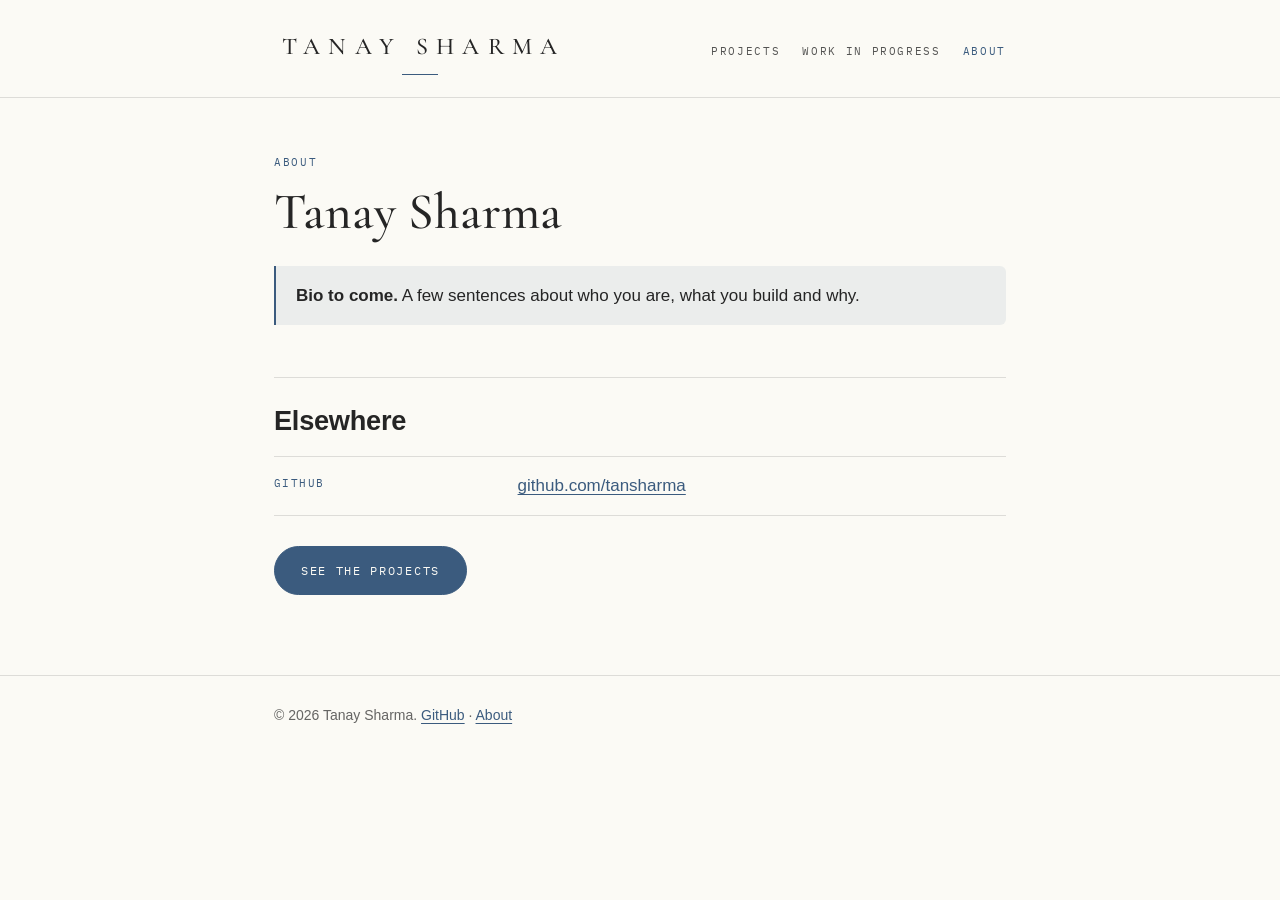
==== about.html @ 6ab2fbcd "Add portfolio site Static portfolio for tansharma.com in the same template as the product sites: ind" ====
<!DOCTYPE html>
<html lang="en">
<head>
<meta charset="utf-8">
<meta name="viewport" content="width=device-width, initial-scale=1">
<title>About · Tanay Sharma</title>
<meta name="description" content="About Tanay Sharma, who builds native apps for iPhone, iPad and Mac, and open-source tools.">
<meta name="color-scheme" content="light dark">
<link rel="icon" href="./assets/favicon-64.png" sizes="64x64">
<link rel="apple-touch-icon" href="./assets/apple-touch-icon.png">
<link rel="stylesheet" href="./site.css">
</head>
<body>
<a class="skip-link" href="#main">Skip to content</a>

<header class="site-header">
  <div class="shell site-header__inner">
    <a class="wordmark" href="./index.html" aria-label="Tanay Sharma home">
      <span class="wordmark__text">TANAY SHARMA</span>
      <span class="wordmark__rule"></span>
    </a>
    <nav class="site-nav" aria-label="Primary">
      <a href="./index.html">Projects</a>
      <a href="./index.html#wip">Work in progress</a>
      <a href="./about.html" aria-current="page">About</a>
    </nav>
  </div>
</header>

<main id="main">
  <div class="shell">

    <section class="hero">
      <p class="meta meta--accent">ABOUT</p>
      <h1>Tanay Sharma</h1>
    </section>

    <!-- TODO(you): replace this callout with your bio. -->
    <div class="callout">
      <p><strong>Bio to come.</strong> A few sentences about who you are, what you build and why.</p>
    </div>

    <h2>Elsewhere</h2>

    <dl class="rows">
      <div class="row"><dt>GitHub</dt><dd><a href="https://github.com/tansharma">github.com/tansharma</a></dd></div>
    </dl>

    <div class="actions">
      <a class="button-accent" href="./index.html">See the projects</a>
    </div>

  </div>
</main>

<footer class="site-footer">
  <div class="shell">
    <p>© 2026 Tanay Sharma. <a href="https://github.com/tansharma">GitHub</a> · <a href="./about.html">About</a></p>
  </div>
</footer>

</body>
</html>
---- site.css ----
/* tansharma.com — the portfolio, in the same family as the product sites.
 *
 * Structure, type and spacing follow latent.css (Latent-Suite/latent-site),
 * as do hindsight.css, recipelab.css and larder.css, so moving from this page
 * to any product site reads as one family. Only the palette is this site's
 * own: Hindsight's paper #fbfaf5 and ink #252525, with one cool slate accent
 * so the product icons (green, red, amber) carry the colour, not the frame.
 *
 * The rules the product sites follow apply here as well:
 * - One accent-filled action per page; everything else is outline or text.
 * - Cormorant Garamond for the wordmark, a page's own <h1> and the lede only.
 *   h2/h3 use the system body face at weight.
 * - Text meets WCAG AA (4.5:1). Slate #3b5b7e is 6.7:1 on paper; #9fb8d6 is
 *   8.5:1 on the dark surface.
 *
 * Every path here is relative. Pages under projects/ link this file as
 * ../site.css, and the font URLs below resolve against this file, not the page. */

/* ---- Fonts: self-hosted, Latin subset (the same files every product site
   ships). No external requests anywhere on this site. ---- */
@font-face {
  font-family: "Cormorant Garamond";
  src: url("./fonts/cormorant-medium.woff2") format("woff2");
  font-weight: 500;
  font-style: normal;
  font-display: swap;
}
@font-face {
  font-family: "Cormorant Garamond";
  src: url("./fonts/cormorant-semibold.woff2") format("woff2");
  font-weight: 600;
  font-style: normal;
  font-display: swap;
}
@font-face {
  font-family: "IBM Plex Mono";
  src: url("./fonts/plexmono-regular.woff2") format("woff2");
  font-weight: 400;
  font-style: normal;
  font-display: swap;
}

/* ---- Palette ----
   Light first on bare :root so a viewer with no preference still gets a
   complete palette, then dark overrides only what changes. */
:root {
  --surface: #fbfaf5;
  --surface-raised: #ffffff;
  --text: #252525;
  --text-secondary: rgba(37, 37, 37, 0.78);
  --text-quiet: rgba(37, 37, 37, 0.7);
  --accent: #3b5b7e;
  --on-accent: #fbfaf5;
  --accent-wash: rgba(59, 91, 126, 0.08);
  --hairline: rgba(37, 37, 37, 0.14);
  --hairline-strong: rgba(37, 37, 37, 0.32);

  --radius-card: 8px;
  --radius-small: 6px;
  --radius-pill: 999px;
  --measure: 68ch;

  --display: "Cormorant Garamond", Georgia, "Times New Roman", serif;
  --body: -apple-system, BlinkMacSystemFont, "Segoe UI", Roboto, "Helvetica Neue", Arial, sans-serif;
  --mono: "IBM Plex Mono", ui-monospace, SFMono-Regular, Menlo, Consolas, monospace;
}

@media (prefers-color-scheme: dark) {
  :root {
    --surface: #1a1a19;
    --surface-raised: #232322;
    --text: #fbfaf5;
    --text-secondary: rgba(251, 250, 245, 0.72);
    --text-quiet: rgba(251, 250, 245, 0.6);
    --accent: #9fb8d6;
    --on-accent: #1a1a19;
    --accent-wash: rgba(159, 184, 214, 0.1);
    --hairline: rgba(251, 250, 245, 0.12);
    --hairline-strong: rgba(251, 250, 245, 0.3);
  }
}

/* ---- Reset-ish ---- */
*,
*::before,
*::after {
  box-sizing: border-box;
}

html {
  -webkit-text-size-adjust: 100%;
}

body {
  margin: 0;
  background: var(--surface);
  color: var(--text);
  font-family: var(--body);
  font-size: 17px;
  line-height: 1.6;
  -webkit-font-smoothing: antialiased;
}

/* No italics — the product sites render em upright, and so does this one. */
em,
i,
cite,
address {
  font-style: normal;
}

img {
  max-width: 100%;
  height: auto;
}

a {
  color: var(--accent);
  text-decoration-thickness: 1px;
  text-underline-offset: 3px;
}

a:hover {
  text-decoration-thickness: 2px;
}

:focus-visible {
  outline: 2px solid var(--accent);
  outline-offset: 3px;
  border-radius: 2px;
}

.skip-link {
  position: absolute;
  left: -9999px;
  top: 0;
  background: var(--surface-raised);
  color: var(--text);
  padding: 12px 18px;
  border: 1px solid var(--hairline-strong);
  border-radius: var(--radius-small);
  z-index: 10;
}

.skip-link:focus {
  left: 16px;
  top: 16px;
}

/* ---- Layout ---- */
.shell {
  width: 100%;
  max-width: 780px;
  margin: 0 auto;
  padding: 0 24px;
}

main {
  padding: 8px 0 72px;
}

/* ---- Wordmark ----
   Built in CSS, not as an image — an external image can't reach this page's
   @font-face and would neither adapt to the current appearance nor use the
   real display face. This is the one legitimate "once per screen" use of
   Cormorant Garamond on every page, alongside the page's own <h1>. */
.wordmark {
  display: inline-block;
  text-align: center;
  text-decoration: none;
  color: inherit;
}

.wordmark__text {
  display: block;
  font-family: var(--display);
  font-weight: 500;
  font-size: 24px;
  letter-spacing: 0.34em;
  text-indent: 0.34em;
  color: var(--text);
}

.wordmark__rule {
  display: block;
  width: 36px;
  height: 1px;
  margin: 8px auto 0;
  background: var(--accent);
  border: 0;
}

/* ---- Site header / footer ---- */
.site-header {
  border-bottom: 1px solid var(--hairline);
  padding: 28px 0 22px;
}

.site-header__inner {
  display: flex;
  flex-wrap: wrap;
  gap: 18px 28px;
  align-items: center;
  justify-content: space-between;
}

.site-nav {
  display: flex;
  flex-wrap: wrap;
  gap: 22px;
}

.site-nav a {
  font-family: var(--mono);
  font-size: 11px;
  letter-spacing: 0.15em;
  text-transform: uppercase;
  color: var(--text-secondary);
  text-decoration: none;
}

.site-nav a:hover,
.site-nav a[aria-current="page"] {
  color: var(--accent);
}

.site-footer {
  border-top: 1px solid var(--hairline);
  padding: 28px 0 44px;
  color: var(--text-quiet);
  font-size: 14px;
}

.site-footer p {
  margin: 0 0 6px;
}

/* ---- Meta label — the mono small-caps signature shared with every
   product site (uppercase, tracking, IBM Plex Mono). ---- */
.meta {
  font-family: var(--mono);
  font-size: 11px;
  letter-spacing: 0.15em;
  text-transform: uppercase;
  color: var(--text-quiet);
  margin: 0 0 10px;
}

.meta--accent {
  color: var(--accent);
}

/* ---- Typography ----
   h1 is the page's one Cormorant Garamond heading, matching "once per
   screen." h2/h3 deliberately use the system body face, not the display
   face — a section break signalled by a preceding .meta label and a
   hairline, without a second typeface or a second accent. */
h1 {
  font-family: var(--display);
  font-weight: 500;
  color: var(--text);
  letter-spacing: 0;
  text-wrap: balance;
  font-size: clamp(2.3rem, 6vw, 3.2rem);
  line-height: 1.1;
  margin: 12px 0 18px;
}

h2 {
  font-family: var(--body);
  font-weight: 700;
  color: var(--text);
  letter-spacing: -0.01em;
  text-wrap: balance;
  font-size: clamp(1.4rem, 3.2vw, 1.7rem);
  line-height: 1.25;
  margin: 52px 0 14px;
  padding-top: 26px;
  border-top: 1px solid var(--hairline);
}

h3 {
  font-family: var(--body);
  font-weight: 600;
  color: var(--text);
  font-size: 1.15rem;
  line-height: 1.3;
  margin: 28px 0 8px;
}

p,
li {
  max-width: var(--measure);
}

p {
  margin: 0 0 18px;
}

ul,
ol {
  padding-left: 22px;
  margin: 0 0 18px;
}

li {
  margin-bottom: 9px;
}

strong {
  font-weight: 600;
}

code {
  font-family: var(--mono);
  font-size: 0.88em;
  color: var(--accent);
  word-break: break-word;
}

.lede {
  font-family: var(--display);
  font-size: clamp(1.2rem, 2.6vw, 1.4rem);
  line-height: 1.45;
  color: var(--text-secondary);
  margin-bottom: 32px;
}

/* ---- Cards ---- */
.card {
  background: var(--surface-raised);
  border: 1px solid var(--hairline);
  border-radius: var(--radius-card);
  padding: 22px 24px;
  margin: 0 0 16px;
}

.card > :last-child {
  margin-bottom: 0;
}

.card h3 {
  margin-top: 0;
}

/* ---- The single accent action ----
   One filled button per page, at most — everything else is outline or
   text. A second filled button would read as two competing calls to action. */
.button-accent {
  display: inline-block;
  background: var(--accent);
  color: var(--on-accent);
  font-family: var(--mono);
  font-size: 12px;
  letter-spacing: 0.14em;
  text-transform: uppercase;
  text-decoration: none;
  padding: 14px 26px;
  border-radius: var(--radius-pill);
  border: 1px solid var(--accent);
}

.button-accent:hover {
  filter: brightness(1.08);
  text-decoration: none;
}

.button-outline {
  display: inline-block;
  background: transparent;
  color: var(--text);
  font-family: var(--mono);
  font-size: 12px;
  letter-spacing: 0.14em;
  text-transform: uppercase;
  text-decoration: none;
  padding: 13px 25px;
  border-radius: var(--radius-pill);
  border: 1px solid var(--hairline-strong);
}

.button-outline:hover {
  border-color: var(--accent);
  color: var(--accent);
  text-decoration: none;
}

.actions {
  display: flex;
  flex-wrap: wrap;
  gap: 12px;
  margin: 30px 0 8px;
}

/* ---- Landing hero ---- */
.hero {
  padding: 48px 0 8px;
}

.hero__icon {
  width: 88px;
  height: 88px;
  border-radius: 19px;
  border: 1px solid var(--hairline);
  margin-bottom: 6px;
}

.feature-grid {
  display: grid;
  grid-template-columns: repeat(auto-fit, minmax(230px, 1fr));
  gap: 16px;
  margin: 12px 0 8px;
}

.feature-grid .card {
  margin: 0;
}

.feature-grid p {
  color: var(--text-secondary);
  font-size: 15.5px;
  margin: 0;
}

/* ---- FAQ ---- */
details {
  border-bottom: 1px solid var(--hairline);
  padding: 4px 0;
}

details summary {
  cursor: pointer;
  list-style: none;
  padding: 18px 34px 18px 0;
  position: relative;
  font-family: var(--body);
  font-weight: 600;
  font-size: 1.05rem;
  line-height: 1.35;
  color: var(--text);
}

details summary::-webkit-details-marker {
  display: none;
}

details summary::after {
  content: "+";
  position: absolute;
  right: 4px;
  top: 50%;
  transform: translateY(-50%);
  font-family: var(--mono);
  font-size: 17px;
  color: var(--accent);
}

details[open] summary::after {
  content: "\2212";
}

details .answer {
  padding: 0 0 14px;
  color: var(--text-secondary);
}

details .answer > :last-child {
  margin-bottom: 0;
}

/* ---- Code blocks ---- */
pre {
  background: var(--surface-raised);
  border: 1px solid var(--hairline);
  border-radius: var(--radius-small);
  padding: 16px 18px;
  overflow-x: auto;
  margin: 0 0 18px;
}

pre code {
  display: block;
  color: var(--text);
  background: none;
  font-size: 0.82rem;
  line-height: 1.55;
  white-space: pre;
}

/* ---- Definition-style rows (project facts: licence, language, status) ---- */
.rows {
  border-top: 1px solid var(--hairline);
  margin: 18px 0 26px;
}

.row {
  display: grid;
  grid-template-columns: minmax(140px, 30%) 1fr;
  gap: 8px 24px;
  padding: 15px 0;
  border-bottom: 1px solid var(--hairline);
}

.row dt {
  font-family: var(--mono);
  font-size: 11px;
  letter-spacing: 0.13em;
  text-transform: uppercase;
  color: var(--accent);
  padding-top: 3px;
}

.row dd {
  margin: 0;
  max-width: var(--measure);
  color: var(--text-secondary);
}

@media (max-width: 560px) {
  .row {
    grid-template-columns: 1fr;
    gap: 4px;
  }
}

/* ---- Callout ---- */
.callout {
  border-left: 2px solid var(--accent);
  background: var(--accent-wash);
  border-radius: 0 var(--radius-small) var(--radius-small) 0;
  padding: 16px 20px;
  margin: 0 0 22px;
}

.callout > :last-child {
  margin-bottom: 0;
}


/* ---- Project cards ----
   One card per project, the portfolio's only new component. The whole card
   is the hit target: the title link's ::after stretches over the card, so
   there is still exactly one link per card for screen readers. */
.section-intro {
  color: var(--text-secondary);
}

.project-grid {
  list-style: none;
  padding: 0;
  display: grid;
  grid-template-columns: repeat(auto-fit, minmax(300px, 1fr));
  gap: 16px;
  margin: 12px 0 8px;
}

.project-card {
  position: relative;
  display: flex;
  gap: 18px;
  align-items: flex-start;
  max-width: none;
  margin: 0;
  background: var(--surface-raised);
  border: 1px solid var(--hairline);
  border-radius: var(--radius-card);
  padding: 20px 22px;
}

.project-card:hover,
.project-card:focus-within {
  border-color: var(--hairline-strong);
}

.project-card__icon {
  flex: none;
  width: 48px;
  height: 48px;
  border-radius: 11px;
  border: 1px solid var(--hairline);
}

/* A project with no app icon gets a typeset monogram tile instead, drawn
   here rather than as an image so it follows the current appearance. */
.project-card__icon--mono {
  display: flex;
  align-items: center;
  justify-content: center;
  background: var(--accent-wash);
  color: var(--accent);
  font-family: var(--display);
  font-weight: 600;
  font-size: 22px;
  line-height: 1;
}

/* The same monogram at hero size, for a project page with no app icon. */
.hero__icon.project-card__icon--mono {
  width: 88px;
  height: 88px;
  border-radius: 19px;
  font-size: 38px;
}

.project-card__body {
  min-width: 0;
}

.project-card p.meta {
  font-size: 11px;
  color: var(--text-quiet);
  margin-bottom: 6px;
}

.project-card h3 {
  margin: 0 0 6px;
}

.project-card h3 a {
  color: var(--text);
  text-decoration: none;
}

.project-card h3 a::after {
  content: "";
  position: absolute;
  inset: 0;
  border-radius: var(--radius-card);
}

.project-card:hover h3 a {
  color: var(--accent);
}

.project-card p {
  color: var(--text-secondary);
  font-size: 15.5px;
  margin: 0 0 12px;
}

.project-card > .project-card__body > :last-child {
  margin-bottom: 0;
}

/* Work in progress: named, not linked. A dashed edge says "not yet" without
   a second colour. */
.project-card--wip {
  background: transparent;
  border-style: dashed;
}

.project-card--wip:hover {
  border-color: var(--hairline);
}

/* ---- Status pill ---- */
.status {
  display: inline-block;
  font-family: var(--mono);
  font-size: 10.5px;
  letter-spacing: 0.14em;
  text-transform: uppercase;
  color: var(--text-quiet);
  border: 1px solid var(--hairline-strong);
  border-radius: var(--radius-pill);
  padding: 3px 10px;
}

.project-card p.status {
  font-size: 10.5px;
  color: var(--text-quiet);
}

.project-card p.status--shipped {
  color: var(--accent);
  border-color: var(--accent);
}

/* ---- Print ---- */
@media print {
  :root {
    --surface: #fff;
    --surface-raised: #fff;
    --text: #000;
    --text-secondary: #333;
    --text-quiet: #555;
    --accent: #2b4561;
    --hairline: #ccc;
  }

  body {
    font-size: 11.5pt;
  }

  .site-nav,
  .skip-link,
  .actions {
    display: none;
  }

  a {
    color: #000;
    text-decoration: none;
  }

  main a[href^="http"]::after {
    content: " (" attr(href) ")";
    font-family: var(--mono);
    font-size: 9pt;
    color: #555;
  }

  .project-card h3 a::after {
    position: static;
  }

  .project-card {
    break-inside: avoid;
  }

  h2 {
    break-after: avoid;
  }
}
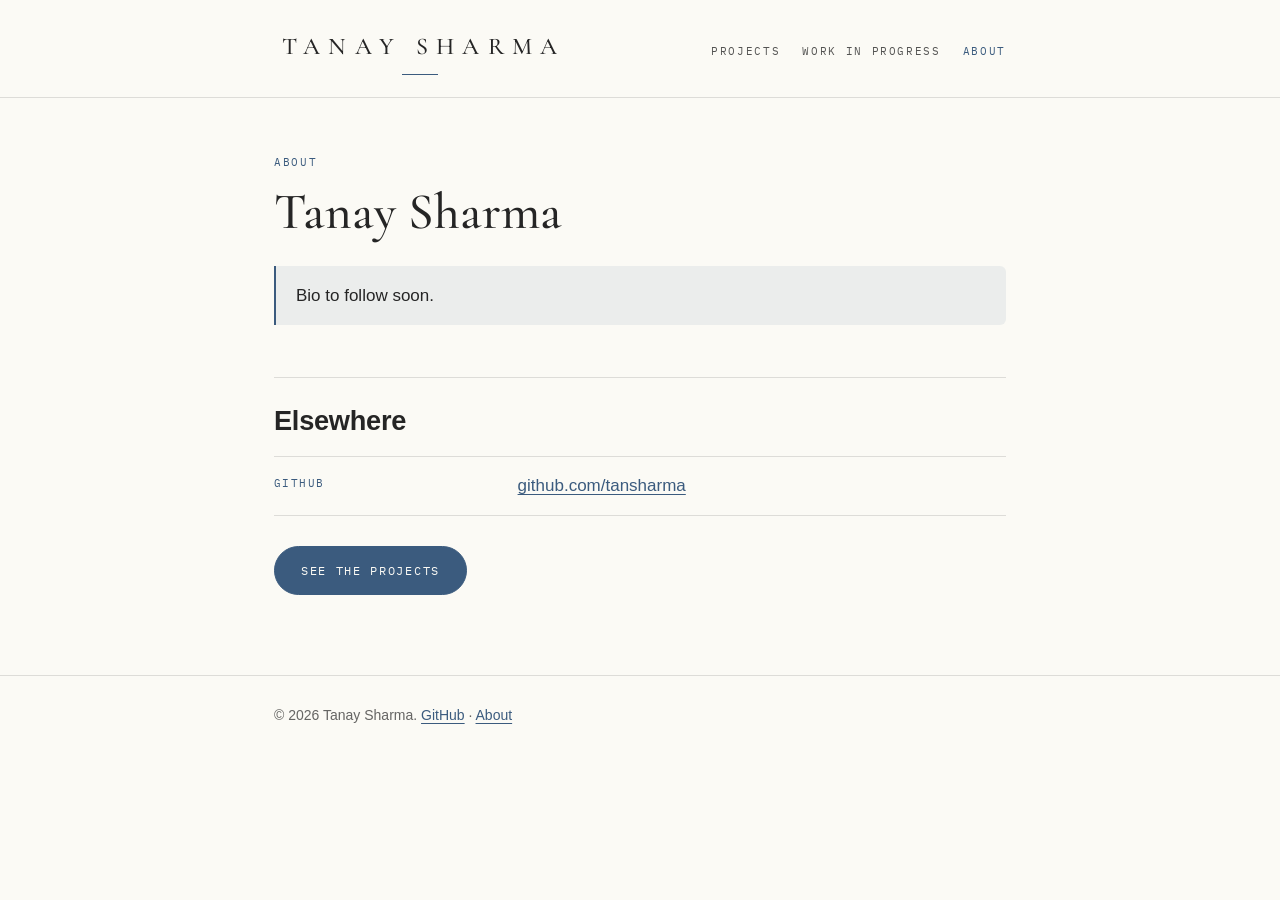
==== commit a026d721: "Show project tiles three to a row; shorten About placeholder Cards stack the icon above the text so " ====
--- a/about.html
+++ b/about.html
@@ -37,7 +37,7 @@
 
     <!-- TODO(you): replace this callout with your bio. -->
     <div class="callout">
-      <p><strong>Bio to come.</strong> A few sentences about who you are, what you build and why.</p>
+      <p>Bio to follow soon.</p>
     </div>
 
     <h2>Elsewhere</h2>
--- a/site.css
+++ b/site.css
@@ -538,7 +538,9 @@
 
 
 /* ---- Project cards ----
-   One card per project, the portfolio's only new component. The whole card
+   One card per project, the portfolio's only new component. Three to a row
+   inside the 780px shell, so the icon sits above the text rather than beside
+   it; auto-fill drops to two columns, then one, as the viewport narrows. The whole card
    is the hit target: the title link's ::after stretches over the card, so
    there is still exactly one link per card for screen readers. */
 .section-intro {
@@ -549,7 +551,7 @@
   list-style: none;
   padding: 0;
   display: grid;
-  grid-template-columns: repeat(auto-fit, minmax(300px, 1fr));
+  grid-template-columns: repeat(auto-fill, minmax(200px, 1fr));
   gap: 16px;
   margin: 12px 0 8px;
 }
@@ -557,7 +559,8 @@
 .project-card {
   position: relative;
   display: flex;
-  gap: 18px;
+  flex-direction: column;
+  gap: 14px;
   align-items: flex-start;
   max-width: none;
   margin: 0;
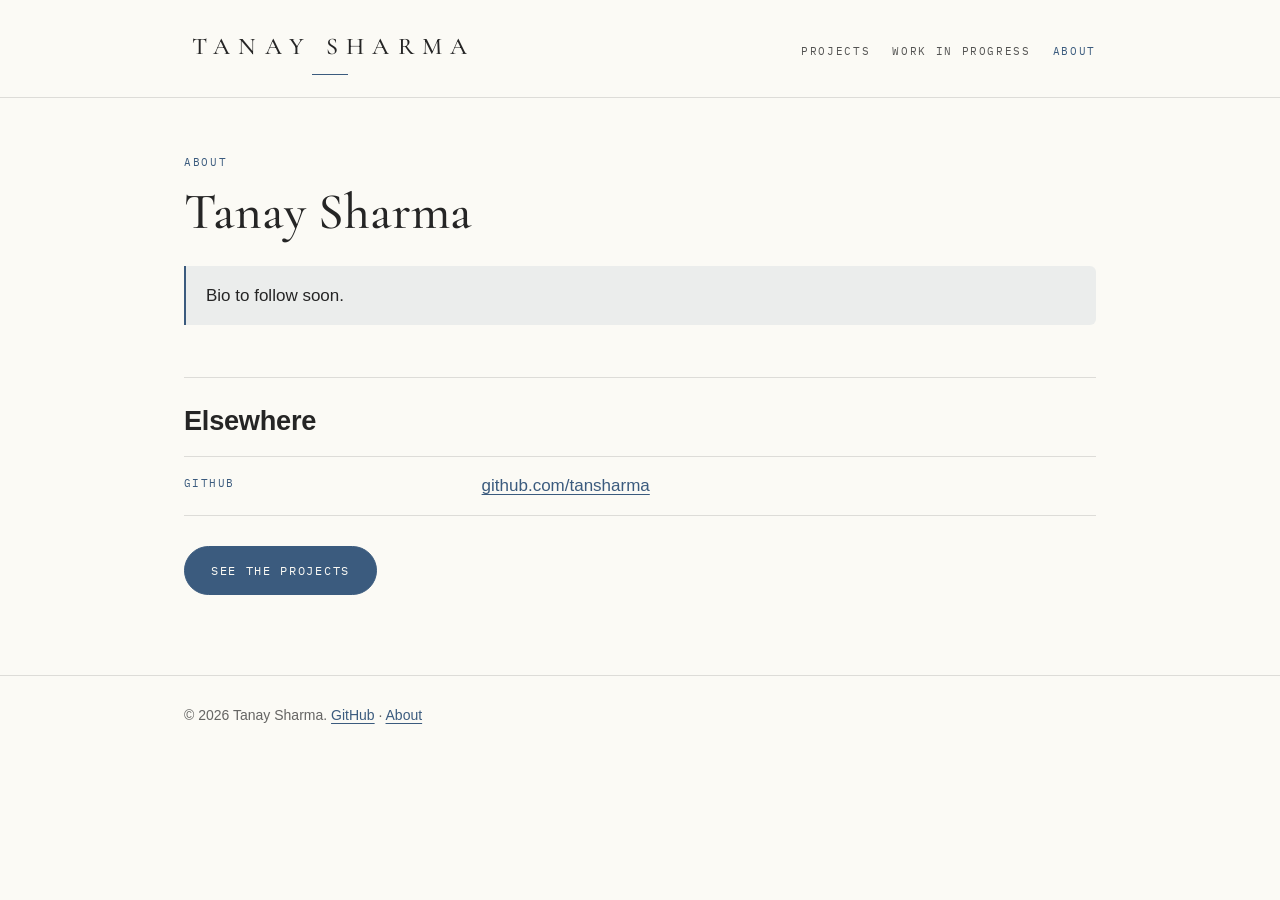
==== commit ba99116d: "Square project tiles, three to a row; version the stylesheet Widen the shell to 960px so three squar" ====
--- a/about.html
+++ b/about.html
@@ -8,7 +8,7 @@
 <meta name="color-scheme" content="light dark">
 <link rel="icon" href="./assets/favicon-64.png" sizes="64x64">
 <link rel="apple-touch-icon" href="./assets/apple-touch-icon.png">
-<link rel="stylesheet" href="./site.css">
+<link rel="stylesheet" href="./site.css?v=3">
 </head>
 <body>
 <a class="skip-link" href="#main">Skip to content</a>
--- a/site.css
+++ b/site.css
@@ -2,8 +2,9 @@
  *
  * Structure, type and spacing follow latent.css (Latent-Suite/latent-site),
  * as do hindsight.css, recipelab.css and larder.css, so moving from this page
- * to any product site reads as one family. Only the palette is this site's
- * own: Hindsight's paper #fbfaf5 and ink #252525, with one cool slate accent
+ * to any product site reads as one family. Two things are this site's own:
+ * a wider shell (960px, not 780px) so the project index fits three square
+ * tiles to a row, and the palette: Hindsight's paper #fbfaf5 and ink #252525, with one cool slate accent
  * so the product icons (green, red, amber) carry the colour, not the frame.
  *
  * The rules the product sites follow apply here as well:
@@ -150,7 +151,7 @@
 /* ---- Layout ---- */
 .shell {
   width: 100%;
-  max-width: 780px;
+  max-width: 960px;
   margin: 0 auto;
   padding: 0 24px;
 }
@@ -407,7 +408,7 @@
 
 .feature-grid {
   display: grid;
-  grid-template-columns: repeat(auto-fit, minmax(230px, 1fr));
+  grid-template-columns: repeat(auto-fit, minmax(300px, 1fr));
   gap: 16px;
   margin: 12px 0 8px;
 }
@@ -538,9 +539,10 @@
 
 
 /* ---- Project cards ----
-   One card per project, the portfolio's only new component. Three to a row
-   inside the 780px shell, so the icon sits above the text rather than beside
-   it; auto-fill drops to two columns, then one, as the viewport narrows. The whole card
+   One card per project, the portfolio's only new component. Square tiles,
+   three to a row in the 960px shell, with the icon above the text. The
+   260px minimum drops the grid to two columns, then one, as the viewport
+   narrows; aspect-ratio is a floor, so a tile grows if its text needs it. The whole card
    is the hit target: the title link's ::after stretches over the card, so
    there is still exactly one link per card for screen readers. */
 .section-intro {
@@ -551,12 +553,13 @@
   list-style: none;
   padding: 0;
   display: grid;
-  grid-template-columns: repeat(auto-fill, minmax(200px, 1fr));
-  gap: 16px;
+  grid-template-columns: repeat(auto-fill, minmax(260px, 1fr));
+  gap: 20px;
   margin: 12px 0 8px;
 }
 
 .project-card {
+  aspect-ratio: 1 / 1;
   position: relative;
   display: flex;
   flex-direction: column;
@@ -606,6 +609,10 @@
 }
 
 .project-card__body {
+  flex: 1;
+  align-self: stretch;
+  display: flex;
+  flex-direction: column;
   min-width: 0;
 }
 
@@ -670,8 +677,10 @@
 }
 
 .project-card p.status {
+  align-self: flex-start;
   font-size: 10.5px;
   color: var(--text-quiet);
+  margin-top: auto;
 }
 
 .project-card p.status--shipped {
